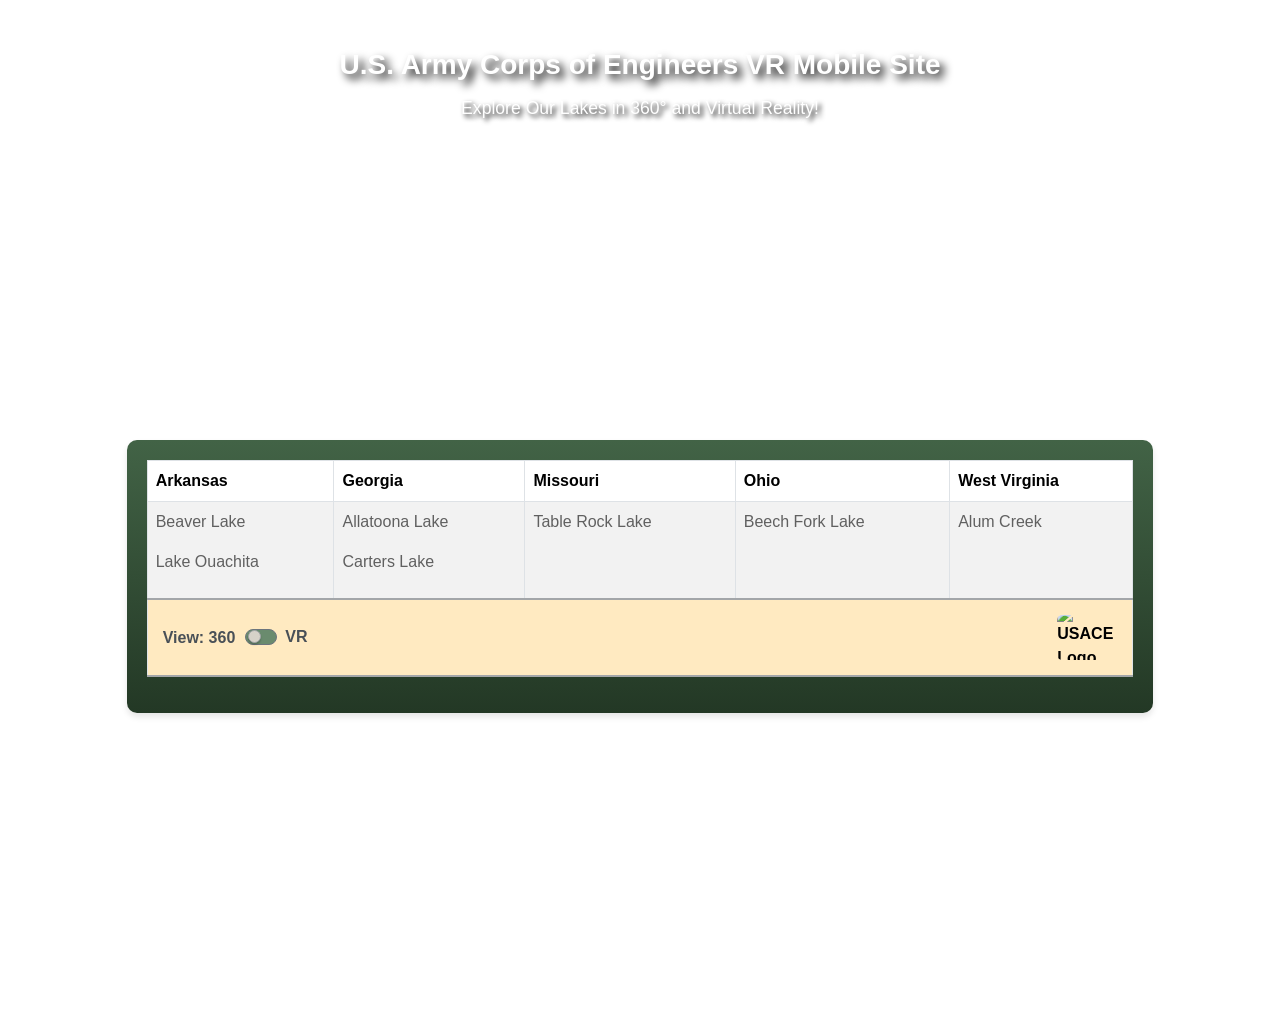
==== Vr mobile app code/assets/html/index.html @ 1b859202 "Added basic title for website" ====
<!DOCTYPE html>
<html lang="en">
<head>
    <meta charset="UTF-8">
    <meta name="viewport" content="width=device-width, initial-scale=1.0">
    <title>USACE VR Mobile Site</title>
    
    <!-- Bootstrap 5 CSS -->
    <link href="https://cdn.jsdelivr.net/npm/bootstrap@5.3.2/dist/css/bootstrap.min.css" rel="stylesheet" integrity="sha384-T3c6CoIi6uLrA9TneNEoa7RxnatzjcDSCmG1MXxSR1GAsXEV/Dwwykc2MPK8M2HN" crossorigin="anonymous">
    
    <!-- DataTables CSS -->
    <link rel="stylesheet" href="https://cdn.datatables.net/1.13.7/css/dataTables.bootstrap5.min.css">
    
    <!-- Custom CSS (load after Bootstrap) -->
    <link rel="stylesheet" href="../Stylesheets/Styles.css">

</head>
<body>

    <header>
    </header>

    <div class="container-fluid">
        <div class="title text-center mt-5">
            <h1>U.S. Army Corps of Engineers VR Mobile Site</h1>
            <h4 class="mt-3">Explore Our Lakes in 360° and Virtual Reality!</h4>
        </div>
        <div class="row">
            <!-- Left Empty Column -->
            <div class="col-1">
                <!-- Empty space -->
            </div>
            
            <!-- Main Content Column -->
            <div class="col-10">
                <div class="content">
                    <div class="table-container">
                        <table id="dataTable" class="table table-striped table-bordered">
                            <thead>
                                <tr>
                                    <th>Arkansas</th>
                                    <th>Georgia</th>
                                    <th>Missouri</th>
                                    <th>Ohio</th>
                                    <th>West Virginia</th>
                                </tr>
                            </thead>
                            <tbody>
                                <tr>
                                    <!--Arkansas-->
                                    <td>

                                        <!--Beaver Lake-->
                                        <p><a href="#" class="lake-link" 
                                            data-lake="Beaver Lake" 
                                            data-state="Arkansas" 
                                            data-images="../images/Arkansas/Beaver Lake/Dam Site Island Camp.png|../images/Arkansas/Beaver Lake/Shoreline Ranger Hike (1).png|../images/Arkansas/Beaver Lake/Shoreline Ranger Hike (2).png|../images/Arkansas/Beaver Lake/Shoreline Ranger Hike (3).png"
                                            data-image-names="Dam Site Island Camp|Shoreline Ranger Hike 1|Shoreline Ranger Hike 2|Shoreline Ranger Hike 3"
                                            data-video-urls="https://www.youtube.com/watch?v=g8gGlYtr96I|https://www.youtube.com/watch?v=zLRp9cXnNfo|https://www.youtube.com/watch?v=Ct_PFVvB5Y0|https://www.youtube.com/watch?v=xqgnPojbdZU">
                                            Beaver Lake
                                        </a></p>

                                        <!--Lake Ouachita-->
                                        <p><a href="#" class="lake-link" 
                                            data-lake="Lake Ouachita" 
                                            data-state="Arkansas" 
                                            data-images="../images/Arkansas/Lake Ouachita/Bird Island.png|../images/Arkansas/Lake Ouachita/Boat Ride.png|../images/Arkansas/Lake Ouachita/Brady Mountain Overlook.png|../images/Arkansas/Lake Ouachita/Dam and Overlook.png|../images/Arkansas/Lake Ouachita/Folds and Faults.png|../images/Arkansas/Lake Ouachita/Geo Fish Shelter and H Checkerboard Point.png|../images/Arkansas/Lake Ouachita/Hickory Nut Mountain.png|../images/Arkansas/Lake Ouachita/Low Water Wilderness Den.png|../images/Arkansas/Lake Ouachita/Mini Caves.png|../images/Arkansas/Lake Ouachita/Mother Natures Beach.png|../images/Arkansas/Lake Ouachita/Mother Natures Beach 2.png|../images/Arkansas/Lake Ouachita/Mother Natures Beach 3.png|../images/Arkansas/Lake Ouachita/Mountains and Valleys.png|../images/Arkansas/Lake Ouachita/Project Office.png|../images/Arkansas/Lake Ouachita/Recumbant Fold.png|../images/Arkansas/Lake Ouachita/Sticks and Stones.png|../images/Arkansas/Lake Ouachita/Submarine Slide and Zebra Rock.png|../images/Arkansas/Lake Ouachita/Vista Trail Segment.png|../images/Arkansas/Lake Ouachita/Whirlpool Rock.png"
                                            data-image-names="Bird Island|Boat Ride|Brady Mountain Overlook|Dam and Overlook|Folds and Faults|Geo Fish Shelter and H Checkerboard Point|Hickory Nut Mountain|Low Water Wilderness Den|Mini Caves|Mother Natures Beach|Mother Natures Beach Walk|Mother Natures Beach Walk 2|Mountains and Valleys|Project Office|Recumbant Fold|Sticks and Stones|Submarine Slide and Zebra Rock|Vista Trail Segment|Whirlpool Rock"
                                            data-video-urls="https://www.youtube.com/watch?v=2QRuW4S0KvY|https://www.youtube.com/watch?v=_oIsBWL_LHM|https://www.youtube.com/watch?v=P2IRKgEgGS8|https://www.youtube.com/watch?v=oGxEKEzfttA|https://www.youtube.com/watch?v=e5UOtzRybzU|https://www.youtube.com/watch?v=EkXKGhLAf4U|https://www.youtube.com/watch?v=rMq9kE6FqxE|https://www.youtube.com/watch?v=FuH0ocovlx0|https://www.youtube.com/watch?v=jHeGYohAr2c|https://www.youtube.com/watch?v=HaV4SFsv3Qk|https://www.youtube.com/watch?v=c6k9OtwXieY|https://www.youtube.com/watch?v=01Q6iFva3Eg|https://www.youtube.com/watch?v=Yh20S7yFBYk|https://www.youtube.com/watch?v=VLPJNTJTriI|https://www.youtube.com/watch?v=pZd-Wwkcnj0|https://www.youtube.com/watch?v=PHFxd4LHrU8|https://www.youtube.com/watch?v=fnfykVEtvx0|https://www.youtube.com/watch?v=u4lVDHUSC2s|https://www.youtube.com/watch?v=Wo5FJEMlhtE">
                                            Lake Ouachita
                                        </a></p>
                                    </td>

                                    <!--Georgia-->
                                    <td>

                                        <!--Allatona Lake-->
                                        <p><a href="#" class="lake-link" 
                                            data-lake="Allatoona Lake" 
                                            data-state="Georgia" 
                                            data-images="../images/Georgia/Allatoona Lake/Coopers Furnace.png|../images/Georgia/Allatoona Lake/Overlook Trail Hike.png|../images/Georgia/Allatoona Lake/Visitor Center.png"
                                            data-image-names="Coopers Furnace|Overlook Trail Hike|Visitor Center"
                                            data-video-urls="https://www.youtube.com/watch?v=gFT9-pzm2ws|https://www.youtube.com/watch?v=Gt97WoWfzmo|https://www.youtube.com/watch?v=rttz17SAAMA">
                                            Allatoona Lake
                                        </a></p>

                                        <!--Carters Lake-->
                                        <p><a href="#" class="lake-link" 
                                            data-lake="Carters Lake" 
                                            data-state="Georgia" 
                                            data-images="../images/Georgia/Carters Lake/Rim Trail Hike.png"
                                            data-image-names="Rim Trail Hike"
                                            data-video-urls="https://www.youtube.com/watch?v=lWsreyu6OWI">
                                            Carters Lake
                                        </a></p>
                                    </td>

                                    <!--Missouri-->
                                    <td>

                                        <!--Table Rock Lake-->
                                        <p><a href="#" class="lake-link" 
                                        data-lake="Table Rock Lake" 
                                        data-state="Missouri" 
                                        data-images="../images/Missouri/Table Rock Lake/Dewey Short Visitory Center.png|../images/Missouri/Table Rock Lake/Park Ranger Boat Ride.png"
                                        data-image-names="Dewey Short Visitory Center|Park Ranger Boat Ride"
                                        data-video-urls="https://www.youtube.com/watch?v=2S0P9jVswps|https://www.youtube.com/watch?v=4NnM9Bu-BU0">
                                        Table Rock Lake
                                        </a></p>
                                    </td>

                                    <!--Ohio-->
                                    <td>

                                        <!--Beech Fork Lake-->
                                        <p><a href="#" class="lake-link" 
                                        data-lake="Beech Fork Lake" 
                                        data-state="Ohio" 
                                        data-images="../images/Ohio/Beech Fork Lake/Beech Fork ATV Trails.png|../images/Ohio/Beech Fork Lake/Beech Fork Visitor Center.png"
                                        data-image-names="Beech Fork ATV Trails|Beech Fork Visitor Center"
                                        data-video-urls="https://www.youtube.com/watch?v=Dv0tVwF5Nbo|https://www.youtube.com/watch?v=cJ1Zuy2FV8M">
                                        Beech Fork Lake
                                    </a></p>
                                    </td>

                                    <!--West Virginia-->
                                    <td>

                                        <!--Alum Creek-->
                                        <p><a href="#" class="lake-link" 
                                        data-lake="Alum Creek" 
                                        data-state="West Virginia" 
                                        data-images="../images/West Virginia/Alum Creek/Alum Creek Bike Trail 1.png|../images/West Virginia/Alum Creek/Alum Creek Bike Trail 2.png|../images/West Virginia/Alum Creek/Alum Creek Visitor Center.png|../images/West Virginia/Alum Creek/Alum Dam Tour Part 1.png|../images/West Virginia/Alum Creek/Alum Dam Tour Part 2.png"
                                        data-image-names="Alum Creek Bike Trail 1|Alum Creek Bike Trail 2|Alum Creek Visitor Center|Alum Dam Tour Part 1|Alum Dam Tour Part 2"
                                        data-video-urls="https://www.youtube.com/watch?v=hBP_BNHXUy0|https://www.youtube.com/watch?v=TTZZEr5SEdY|https://www.youtube.com/watch?v=flcLnDaWR08|https://www.youtube.com/watch?v=JbqeRIfAaRo|https://www.youtube.com/watch?v=qpVFPhWdo5k">
                                        Alum Creek
                                    </a></p>
                                    </td>

                                </tr>
                            </tbody>
                            <tfoot>
                                <tr>
                                    <th colspan="5" class="table-footer">
                                        <div class="footer-content">
                                            <div class="footer-left">
                                                <span class="toggle-label">View: 360</span>
                                                <div class="form-check form-switch">
                                                    <input class="form-check-input" type="checkbox" id="toggleView">
                                                    <label class="form-check-label" for="toggleView">
                                                        VR
                                                    </label>
                                                </div>
                                            </div>
                                            <div class="crop">
                                                <img src="../images/usace-logo.jpg" alt="USACE Logo" width="100" >
                                            </div>
                                        </div>
                                     </th>
                                </tr>
                            </tfoot>
                        </table>
                    </div>
                </div>
            </div>
            
            <!-- Right Empty Column -->
            <div class="col-1">
                <!-- Empty space -->
            </div>
        </div>
    </div>

    <!-- Lake Details Modal -->
    <div class="modal fade" id="lakeModal" tabindex="-1" aria-labelledby="lakeModalLabel" aria-hidden="true">
        <div class="modal-dialog modal-lg">
            <div class="modal-content">
                <div class="modal-header">
                    <h5 class="modal-title" id="lakeModalLabel">Lake Details</h5>
                    <button type="button" class="btn-close" data-bs-dismiss="modal" aria-label="Close"></button>
                </div>
                <div class="modal-body">
                    <div class="container-fluid">
                        <div class="row">
                            <div class="col-12">
                                <!-- Image Carousel Container -->
                                <div id="imageCarousel" class="carousel slide" data-bs-ride="false">
                                    <div class="carousel-inner" id="imageContainer">
                                        <!-- Images will be dynamically added here -->
                                    </div>
                                    <button class="carousel-control-prev carousel-hidden" type="button" data-bs-target="#imageCarousel" data-bs-slide="prev">
                                        <span class="carousel-control-prev-icon" aria-hidden="true"></span>
                                        <span class="visually-hidden">Previous</span>
                                    </button>
                                    <button class="carousel-control-next carousel-hidden" type="button" data-bs-target="#imageCarousel" data-bs-slide="next">
                                        <span class="carousel-control-next-icon" aria-hidden="true"></span>
                                        <span class="visually-hidden">Next</span>
                                    </button>
                                    <div class="carousel-indicators carousel-hidden" id="imageIndicators">
                                        <!-- Indicators will be dynamically added here -->
                                    </div>
                                </div>
                            </div>
                            <div class="col-12 mt-3">
                                <h6><strong>State:</strong> <span id="lakeState"></span></h6>
                                <div id="trailsList">
                                    <p><strong>Available Trails:</strong></p>
                                    <ul id="trailNames">
                                        <!-- Trail names will be dynamically added here -->
                                    </ul>
                                </div>
                            </div>
                        </div>
                    </div>
                </div>
                <div class="modal-footer">
                    <button type="button" class="btn btn-secondary" data-bs-dismiss="modal">Close</button>
                </div>
            </div>
        </div>
    </div>
<!-- jQuery (required for DataTables) -->
<script src="https://code.jquery.com/jquery-3.7.1.min.js"></script>
    
<!-- Bootstrap 5 JS Bundle -->
<script src="https://cdn.jsdelivr.net/npm/bootstrap@5.3.2/dist/js/bootstrap.bundle.min.js" integrity="sha384-C6RzsynM9kWDrMNeT87bh95OGNyZPhcTNXj1NW7RuBCsyN/o0jlpcV8Qyq46cDfL" crossorigin="anonymous"></script>
    
<!-- DataTables JS -->
<script src="https://cdn.datatables.net/1.13.7/js/jquery.dataTables.min.js"></script>
<script src="https://cdn.datatables.net/1.13.7/js/dataTables.bootstrap5.min.js"></script>
    
<!-- Custom DataTable Initialization -->
<script src="../js/datatable-init.js"></script>
<script src="../js/index.js"></script>

</body>
</html>
---- Vr mobile app code/assets/Stylesheets/Styles.css ----
/*Uncomment the lines below if you actually want a COOL font*/
/*@font-face {
    font-family: 'Mick-CasterScript';
    src: url(../fonts/mick-caster/Mick\ Caster.ttf) format('truetype');
}*/

body {
    margin: 0px;
    font-family: 'Mick-CasterScript', sans-serif;
    background-image: url('../images/forest.png');
    background-size: cover;
    background-position: center;
}
h1 {
    font-family: 'Mick-CasterScript', sans-serif;
    font-size: 1.75rem;
    color: white;
    font-weight: bold;
    text-shadow: black 5px 5px 8px;
}
h4 {
    font-family: 'Mick-CasterScript', sans-serif;
    font-size: 1.1rem;
    color: white;
    text-shadow: black 3px 3px 5px;
}

.container-fluid {
    padding: 0; /* Remove default Bootstrap padding */
}

.container-fluid .row {
    margin: 0; /* Remove Bootstrap row margins */
}

.container-fluid .row > [class*="col-"] {
    padding: 0; /* Remove Bootstrap column padding */
}

/* DataTable Container Styling */
.content {
    padding: 20px;
    display: flex;
    justify-content: center;
    align-items: center;
    min-height: 100vh;
}

.table-container {
    width: 100%;
    max-width: 1200px;
    margin: 0 auto;
    background: linear-gradient(to bottom, rgb(66, 99, 70), rgb(35, 56, 37)); /* Diagonal green gradient */ /*106,139,110 to 75,96,77 for first option*/
    border-radius: 10px;
    box-shadow: 0 4px 6px rgba(0, 0, 0, 0.1); /* Subtle shadow */
    padding: 20px;
}

/* Custom Table Footer Styling */
.table-footer {
    background-color: #ffeac1 !important;
    border-top: 2px solid #a3a6a9 !important;
    border-bottom: 2px solid #a3a6a9 !important;
    padding: 15px !important;
}

.footer-content {
    display: flex;
    justify-content: space-between;
    align-items: center;
    width: 100%;
}

.footer-left, .footer-center, .footer-right {
    display: flex;
    align-items: center;
    gap: 10px;
}

.footer-left {
    font-weight: 600;
    color: #495057;
}

.footer-center {
    flex-grow: 1;
    justify-content: center;
}

.footer-right {
    gap: 8px;
}

.crop { /* Class to crop logo image */
    width: 60px;
    height: 45px; 
    overflow: hidden; /* Hide any overflow */
    border-radius: 10%; /* Make it circular */
    display: flex;
    justify-content: center;
    align-items: center;
}

.table tbody td a {
    color: #606060;
    text-decoration: none;
    font-weight: 500;
    display: inline-block; /* Required for transforms to work for text */
    transition: all 0.3s ease;
}

.table tbody td a:hover {
    color: #212121; /*212121 for darker on hover*/
    text-decoration: underline;
    transform: translateY(-3px); /* Slight upward movement on hover */
    text-shadow: 0 2px 4px rgba(0, 0, 0, 0.2); /* Add depth */
}

/* Custom ball/handle styling for toggle switch */
.form-check-input {
    background-color: rgb(106, 139, 110);           /* Off state background (green) */
    border-color: #6c757d;               /* Off state border */
    position: relative;                  /* Needed for positioning the ball */
}

.form-check-input:checked {
    background-color: rgb(106, 139, 110);           /* On state background (green) */
    border-color: #6c757d;               /* On state border */
}

.form-check-input:focus {
    box-shadow: 0 0 0 0.2rem rgba(10, 146, 0, 0.416) !important; /* Focus glow */
    border-color: #6c757d !important;
    outline: none !important;
    transition: all 0.6s cubic-bezier(0.68, -0.55, 0.265, 2.55);
}

/* Style the ball/handle */
.form-check-input::before {
    content: '';
    position: absolute;
    width: 13px;
    height: 13px;
    background-color: #d6d2c8;           /* Light cream ball when OFF */
    border: 1px solid #a3a6a9;          /* Light border */
    border-radius: 50%;
    left: 2px;
    transition: all 0.6s cubic-bezier(0.68, -0.55, 0.265, 2.55);
    box-shadow: 0 2px 2px rgba(0, 0, 0, 0.2);
}

.form-check-input:checked::before {
    left: calc(100% - 16px);             /* Move ball to right when toggled */
    background-color: #d6d2c8;           /* Cream color when ON */
    border-color: #a3a6a9;               /* Darker border when ON */
}

.modal{
    --bs-modal-width: 100%;
}

/* Mobile Card-Style Table Layout */
@media (max-width: 992px) {
    /* Hide the original table headers on mobile */
    .table thead {
        display: none;
    }

    .toggle-label {
        font-size: 20px;
    }
    .form-check-input {
        height: 20px;
    }
    
    .form-check-label {
        font-size: 22px;
    }
    .table-container {
        max-width: 500px; /* ← Smaller container */
    }
    /* Make table rows display as cards */
    .table tbody tr {
        display: block;
        border: 2px solid #969696;
        background-color: #d6d2c8;
        border-radius: 10px;
        margin-bottom: 15px;
        padding: 15px;
        box-shadow: 10px 10px 4px rgba(0,0,0,0.1);
        max-width: 500px;
    }
    
    /* Make each cell a block element with label */
    .table tbody td {
        display: block;
        border: none;
        padding: 15px;
        font-size: 18px;
        border-bottom: 2px solid #969696;
        background-color: #f6faf6;
        border-radius: 5px;
        white-space: nowrap;
        text-align: center;        /* ← Centers the text horizontally */
    }
    
    /* Add labels before each cell content */
    .table tbody td:nth-child(1):before { content: "Arkansas "; }
    .table tbody td:nth-child(2):before { content: "Georgia "; }
    .table tbody td:nth-child(3):before { content: "Missouri "; }
    .table tbody td:nth-child(4):before { content: "Ohio "; }
    .table tbody td:nth-child(5):before { content: "West Virginia "; }
    
    /* Style the labels */
    .table tbody td:before {

        font-weight: bold;
        color: #495057;
        display: inline-block;
        width: auto;
        font-size: 25px;
        margin-right: 10px; /* Space between label and content */
    }
    
    /* Hide empty cells on mobile */
    .table tbody td:empty {
        display: none;
    }
    
    /* Adjust footer for mobile */
    .table tfoot {
        display: block;
    }
    
    .table tfoot tr {
        display: block;
    }
    
    .table tfoot th {
        display: block;
        border: none;
    }
    .form-check-input::before {
        width: 14px; /* Slightly bigger ball for tablet view to match toggle switch */
        height: 14px;
        bottom: 2px; /* Adjust ball position to align better for tablet view */
    }

    .modal-dialog {
        margin: 10px;
    }
    
    .modal-title {
        font-size: 1.5rem;
    }
}

@media (max-width: 576px) {  /* Further adjustments for VERY small screens */
   /* Table and cell styling */
   .table tbody td {
       padding: 15px;
       font-size: 14px;
       white-space: normal; /* Allow text to wrap */
       word-break: break-word;
       display: block;
       border: none;
       border-bottom: 1px solid #969696;
   }
   
   .table tbody td:before {
       font-size: 15px;
       font-weight: bold;
       color: #495057;
       display: inline-block;
       width: 120px;
       margin-right: 10px;
   }

   /* Toggle controls */
   .toggle-label {
        font-size: 15px;
    }
    .form-check-input {
        height: 15px;
    }
    
    .form-check-label {
        font-size: 17px;
    }
    .form-check-input::before {
        width: 13px; /* Slightly smaller ball for mobile view */
        height: 13px;
        bottom: 0px; /* Adjust ball position to align better for mobile view */
        transform: translateX(1px); /* Slightly adjust ball position */
    }

    /* Table structure for mobile cards */
    .table thead {
        display: none;
    }
    
    .table tbody tr {
        display: block;
        border: 2px solid #969696;
        border-radius: 10px;
        margin-bottom: 15px;
        padding: 15px;
        box-shadow: 10px 10px 4px rgba(0,0,0,0.1);
    }
    
    /* Add labels before each cell content */
    .table tbody td:nth-child(1):before { content: "Arkansas: "; }
    .table tbody td:nth-child(2):before { content: "Georgia: "; }
    .table tbody td:nth-child(3):before { content: "Missouri: "; }
    .table tbody td:nth-child(4):before { content: "Ohio: "; }
    .table tbody td:nth-child(5):before { content: "West Virginia: "; }
    
    /* Hide empty cells on mobile */
    .table tbody td:empty {
        display: none;
    }
    
    /* Remove last border from last cell in each card */
    .table tbody td:last-child {
        border-bottom: none;
    }
    
    /* Adjust footer for mobile */
    .table tfoot {
        display: block;
    }
    
    .table tfoot tr {
        display: block;
    }
    
    .table tfoot th {
        display: block;
        border: none;
    }

    /* Carousel styling */
    .carousel-caption {
        background-color: rgba(75, 96, 77, 0.8);
        border-radius: 10px;
        padding: 5px;
    }

    .carousel-caption h5 {
        font-family: 'Mick-CasterScript', sans-serif;
        font-size: 0.9rem;
    }
}
img{
    border-radius: 15px;
}

/* Modal Customization */
.modal-content {
    background: linear-gradient(135deg, #f6faf6, #e8f5e8);
    border-radius: 15px;
    border: 3px solid #6a8b6e;
    box-shadow: 0 8px 25px rgba(0, 0, 0, 0.3);
}

.modal-header {
    background: linear-gradient(135deg, #6a8b6e, #4b604d);
    color: white;
    border-radius: 12px 12px 0 0;
    border-bottom: 2px solid #4b604d;
}

.modal-title {
    font-family: 'Mick-CasterScript', sans-serif;
    font-weight: bold;
    font-size: 2rem;
}

.btn-close {
    filter: invert(1);
    font-size: 1.2rem;
}

.modal-body {
    padding: 2rem;
    font-family: 'Mick-CasterScript', sans-serif;
    font-size: 1.2rem;
}

.modal-body h6 {
    color: #4b604d;
    font-size: 1.5rem;
}

.modal-body p {
    font-size: 1.3rem;
    line-height: 1.5;
}

.modal-footer {
    border-top: 2px solid #6a8b6e;
    background-color: #ffeac1;
}

#view360Btn {
    background-color: #6a8b6e;
    border-color: #4b604d;
    font-family: 'Mick-CasterScript', sans-serif;
    font-weight: bold;
    transition: all 0.3s ease;
}

#view360Btn:hover {
    background-color: #4b604d;
    transform: translateY(-2px);
    box-shadow: 0 4px 8px rgba(0, 0, 0, 0.2);
}

#viewVRBtn {
    font-family: 'Mick-CasterScript', sans-serif;
    font-weight: bold;
    transition: all 0.3s ease;
}

#viewVRBtn:hover {
    transform: translateY(-2px);
    box-shadow: 0 4px 8px rgba(0, 0, 0, 0.2);
}

/* Carousel Controls for Modal */
.carousel-hidden {
    display: none !important;
}

.carousel-control-prev,
.carousel-control-next {
    background-color: rgba(106, 139, 110, 0.9);
    border-radius: 50%;
    width: 50px;
    height: 50px;
    margin: auto;
}

.carousel-control-prev:hover,
.carousel-control-next:hover {
    background-color: rgba(106, 139, 110, 0.6);
}

.carousel-indicators button {
    background-color: #6a8b6e;
    border: 2px solid #4b604d;
}

.carousel-indicators button.active {
    background-color: #4b604d;
}

.carousel-caption {
    background-color: rgba(75, 96, 77, 0.8);
    border-radius: 10px;
    padding: 10px;
}

.carousel-caption h5 {
    font-family: 'Mick-CasterScript', sans-serif;
    font-size: 1.2rem;
}

.carousel-caption a {
    color: white;
    text-decoration: underline;
}
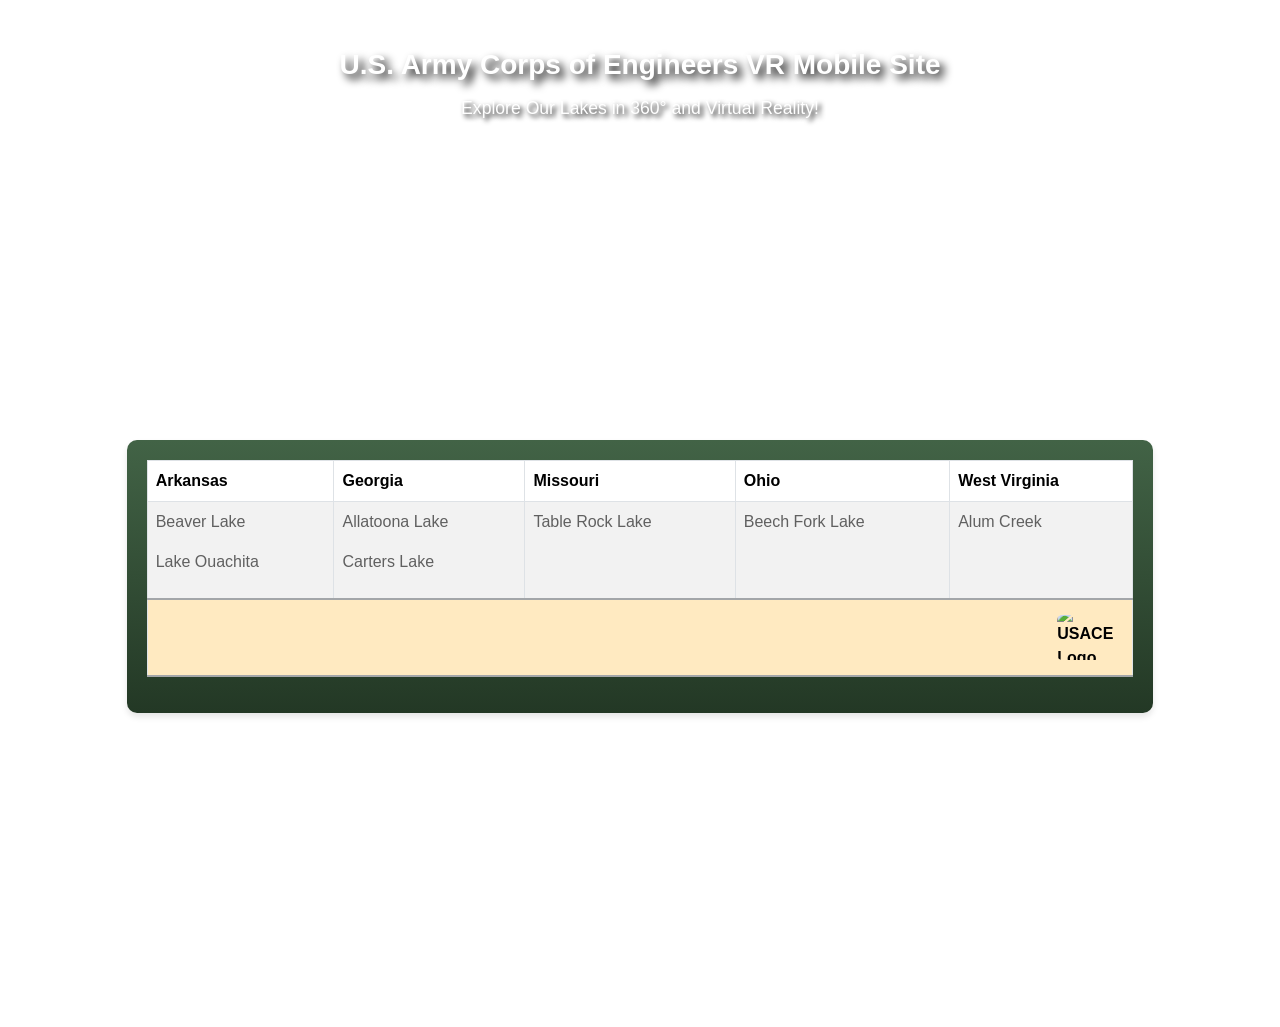
==== commit a639a026: "Removed all evidence of unnecessary custom VR toggle button :(" ====
--- a/Vr mobile app code/assets/html/index.html
+++ b/Vr mobile app code/assets/html/index.html
@@ -21,9 +21,9 @@
     </header>
 
     <div class="container-fluid">
-        <div class="title text-center mt-5">
+        <div class="title text-center mt-5 mx-2">
             <h1>U.S. Army Corps of Engineers VR Mobile Site</h1>
-            <h4 class="mt-3">Explore Our Lakes in 360° and Virtual Reality!</h4>
+            <h4 class="mt-3 mx-5">Explore Our Lakes in 360° and Virtual Reality!</h4>
         </div>
         <div class="row">
             <!-- Left Empty Column -->
@@ -144,13 +144,7 @@
                                     <th colspan="5" class="table-footer">
                                         <div class="footer-content">
                                             <div class="footer-left">
-                                                <span class="toggle-label">View: 360</span>
-                                                <div class="form-check form-switch">
-                                                    <input class="form-check-input" type="checkbox" id="toggleView">
-                                                    <label class="form-check-label" for="toggleView">
-                                                        VR
-                                                    </label>
-                                                </div>
+                                                
                                             </div>
                                             <div class="crop">
                                                 <img src="../images/usace-logo.jpg" alt="USACE Logo" width="100" >
--- a/Vr mobile app code/assets/Stylesheets/Styles.css
+++ b/Vr mobile app code/assets/Stylesheets/Styles.css
@@ -114,45 +114,6 @@
     text-decoration: underline;
     transform: translateY(-3px); /* Slight upward movement on hover */
     text-shadow: 0 2px 4px rgba(0, 0, 0, 0.2); /* Add depth */
-}
-
-/* Custom ball/handle styling for toggle switch */
-.form-check-input {
-    background-color: rgb(106, 139, 110);           /* Off state background (green) */
-    border-color: #6c757d;               /* Off state border */
-    position: relative;                  /* Needed for positioning the ball */
-}
-
-.form-check-input:checked {
-    background-color: rgb(106, 139, 110);           /* On state background (green) */
-    border-color: #6c757d;               /* On state border */
-}
-
-.form-check-input:focus {
-    box-shadow: 0 0 0 0.2rem rgba(10, 146, 0, 0.416) !important; /* Focus glow */
-    border-color: #6c757d !important;
-    outline: none !important;
-    transition: all 0.6s cubic-bezier(0.68, -0.55, 0.265, 2.55);
-}
-
-/* Style the ball/handle */
-.form-check-input::before {
-    content: '';
-    position: absolute;
-    width: 13px;
-    height: 13px;
-    background-color: #d6d2c8;           /* Light cream ball when OFF */
-    border: 1px solid #a3a6a9;          /* Light border */
-    border-radius: 50%;
-    left: 2px;
-    transition: all 0.6s cubic-bezier(0.68, -0.55, 0.265, 2.55);
-    box-shadow: 0 2px 2px rgba(0, 0, 0, 0.2);
-}
-
-.form-check-input:checked::before {
-    left: calc(100% - 16px);             /* Move ball to right when toggled */
-    background-color: #d6d2c8;           /* Cream color when ON */
-    border-color: #a3a6a9;               /* Darker border when ON */
 }
 
 .modal{
@@ -350,6 +311,8 @@
         font-family: 'Mick-CasterScript', sans-serif;
         font-size: 0.9rem;
     }
+
+/* For images in modal */    
 }
 img{
     border-radius: 15px;
@@ -400,31 +363,6 @@
 .modal-footer {
     border-top: 2px solid #6a8b6e;
     background-color: #ffeac1;
-}
-
-#view360Btn {
-    background-color: #6a8b6e;
-    border-color: #4b604d;
-    font-family: 'Mick-CasterScript', sans-serif;
-    font-weight: bold;
-    transition: all 0.3s ease;
-}
-
-#view360Btn:hover {
-    background-color: #4b604d;
-    transform: translateY(-2px);
-    box-shadow: 0 4px 8px rgba(0, 0, 0, 0.2);
-}
-
-#viewVRBtn {
-    font-family: 'Mick-CasterScript', sans-serif;
-    font-weight: bold;
-    transition: all 0.3s ease;
-}
-
-#viewVRBtn:hover {
-    transform: translateY(-2px);
-    box-shadow: 0 4px 8px rgba(0, 0, 0, 0.2);
 }
 
 /* Carousel Controls for Modal */
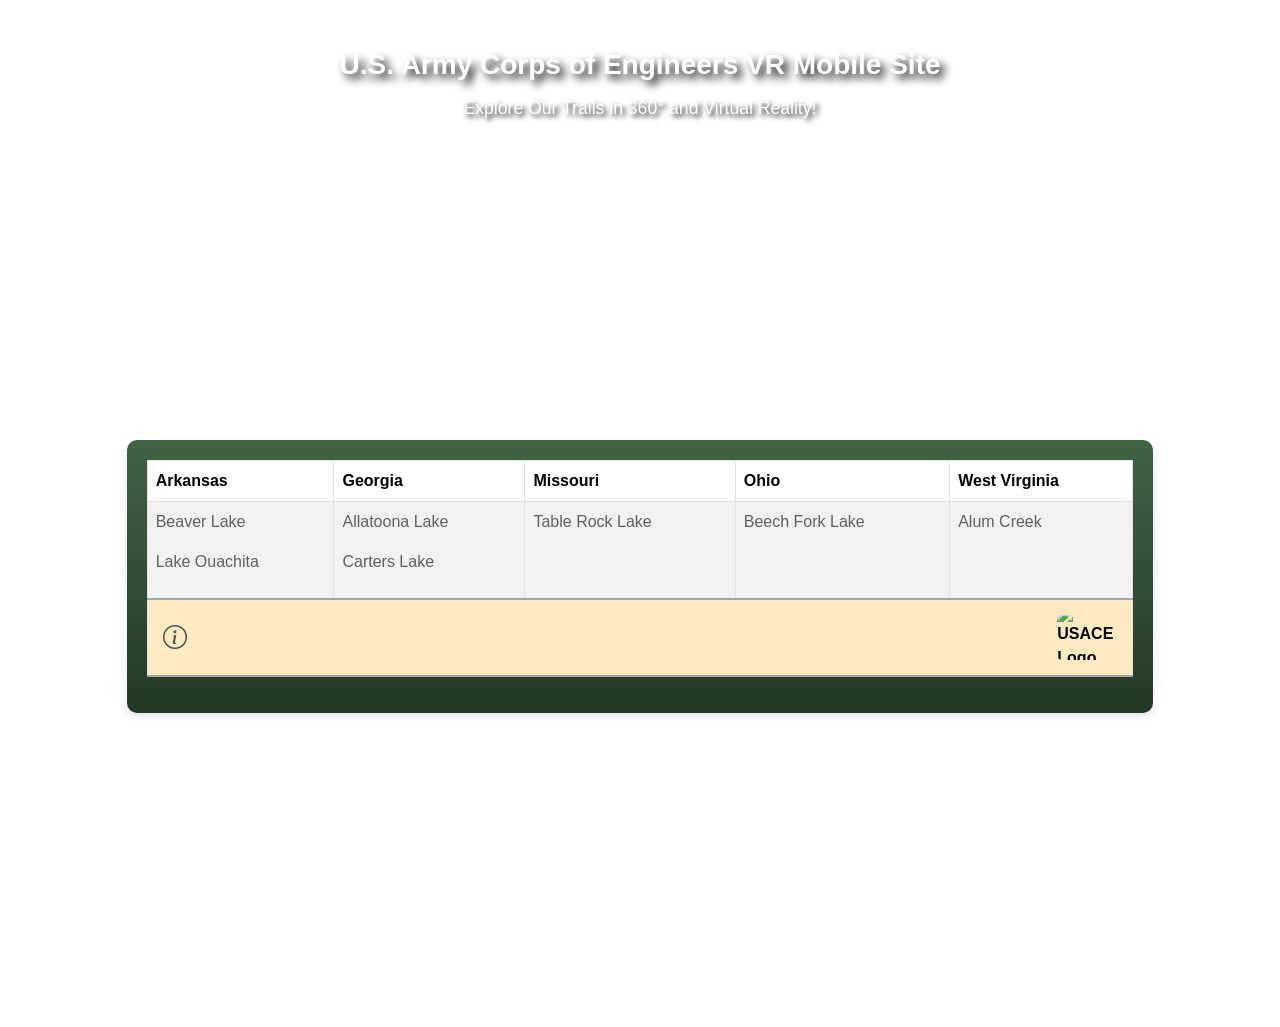
==== commit c3a69a75: "Changed "lake" keyword to "trail" to better match video context. Added "i" icon in footer with dedic" ====
--- a/Vr mobile app code/assets/html/index.html
+++ b/Vr mobile app code/assets/html/index.html
@@ -14,6 +14,9 @@
     <!-- Custom CSS (load after Bootstrap) -->
     <link rel="stylesheet" href="../Stylesheets/Styles.css">
 
+    <!-- Bootstrap Icons -->
+    <link rel="stylesheet" href="https://cdn.jsdelivr.net/npm/bootstrap-icons@1.11.1/font/bootstrap-icons.css">
+
 </head>
 <body>
 
@@ -23,7 +26,7 @@
     <div class="container-fluid">
         <div class="title text-center mt-5 mx-2">
             <h1>U.S. Army Corps of Engineers VR Mobile Site</h1>
-            <h4 class="mt-3 mx-5">Explore Our Lakes in 360° and Virtual Reality!</h4>
+            <h4 class="mt-3 mx-5">Explore Our Trails in 360° and Virtual Reality!</h4>
         </div>
         <div class="row">
             <!-- Left Empty Column -->
@@ -51,8 +54,8 @@
                                     <td>
 
                                         <!--Beaver Lake-->
-                                        <p><a href="#" class="lake-link" 
-                                            data-lake="Beaver Lake" 
+                                        <p><a href="#" class="trail-link" 
+                                            data-trail="Beaver Lake" 
                                             data-state="Arkansas" 
                                             data-images="../images/Arkansas/Beaver Lake/Dam Site Island Camp.png|../images/Arkansas/Beaver Lake/Shoreline Ranger Hike (1).png|../images/Arkansas/Beaver Lake/Shoreline Ranger Hike (2).png|../images/Arkansas/Beaver Lake/Shoreline Ranger Hike (3).png"
                                             data-image-names="Dam Site Island Camp|Shoreline Ranger Hike 1|Shoreline Ranger Hike 2|Shoreline Ranger Hike 3"
@@ -61,8 +64,8 @@
                                         </a></p>
 
                                         <!--Lake Ouachita-->
-                                        <p><a href="#" class="lake-link" 
-                                            data-lake="Lake Ouachita" 
+                                        <p><a href="#" class="trail-link" 
+                                            data-trail="Lake Ouachita" 
                                             data-state="Arkansas" 
                                             data-images="../images/Arkansas/Lake Ouachita/Bird Island.png|../images/Arkansas/Lake Ouachita/Boat Ride.png|../images/Arkansas/Lake Ouachita/Brady Mountain Overlook.png|../images/Arkansas/Lake Ouachita/Dam and Overlook.png|../images/Arkansas/Lake Ouachita/Folds and Faults.png|../images/Arkansas/Lake Ouachita/Geo Fish Shelter and H Checkerboard Point.png|../images/Arkansas/Lake Ouachita/Hickory Nut Mountain.png|../images/Arkansas/Lake Ouachita/Low Water Wilderness Den.png|../images/Arkansas/Lake Ouachita/Mini Caves.png|../images/Arkansas/Lake Ouachita/Mother Natures Beach.png|../images/Arkansas/Lake Ouachita/Mother Natures Beach 2.png|../images/Arkansas/Lake Ouachita/Mother Natures Beach 3.png|../images/Arkansas/Lake Ouachita/Mountains and Valleys.png|../images/Arkansas/Lake Ouachita/Project Office.png|../images/Arkansas/Lake Ouachita/Recumbant Fold.png|../images/Arkansas/Lake Ouachita/Sticks and Stones.png|../images/Arkansas/Lake Ouachita/Submarine Slide and Zebra Rock.png|../images/Arkansas/Lake Ouachita/Vista Trail Segment.png|../images/Arkansas/Lake Ouachita/Whirlpool Rock.png"
                                             data-image-names="Bird Island|Boat Ride|Brady Mountain Overlook|Dam and Overlook|Folds and Faults|Geo Fish Shelter and H Checkerboard Point|Hickory Nut Mountain|Low Water Wilderness Den|Mini Caves|Mother Natures Beach|Mother Natures Beach Walk|Mother Natures Beach Walk 2|Mountains and Valleys|Project Office|Recumbant Fold|Sticks and Stones|Submarine Slide and Zebra Rock|Vista Trail Segment|Whirlpool Rock"
@@ -75,8 +78,8 @@
                                     <td>
 
                                         <!--Allatona Lake-->
-                                        <p><a href="#" class="lake-link" 
-                                            data-lake="Allatoona Lake" 
+                                        <p><a href="#" class="trail-link" 
+                                            data-trail="Allatoona Lake" 
                                             data-state="Georgia" 
                                             data-images="../images/Georgia/Allatoona Lake/Coopers Furnace.png|../images/Georgia/Allatoona Lake/Overlook Trail Hike.png|../images/Georgia/Allatoona Lake/Visitor Center.png"
                                             data-image-names="Coopers Furnace|Overlook Trail Hike|Visitor Center"
@@ -85,8 +88,8 @@
                                         </a></p>
 
                                         <!--Carters Lake-->
-                                        <p><a href="#" class="lake-link" 
-                                            data-lake="Carters Lake" 
+                                        <p><a href="#" class="trail-link" 
+                                            data-trail="Carters Lake" 
                                             data-state="Georgia" 
                                             data-images="../images/Georgia/Carters Lake/Rim Trail Hike.png"
                                             data-image-names="Rim Trail Hike"
@@ -99,8 +102,8 @@
                                     <td>
 
                                         <!--Table Rock Lake-->
-                                        <p><a href="#" class="lake-link" 
-                                        data-lake="Table Rock Lake" 
+                                        <p><a href="#" class="trail-link" 
+                                        data-trail="Table Rock Lake" 
                                         data-state="Missouri" 
                                         data-images="../images/Missouri/Table Rock Lake/Dewey Short Visitory Center.png|../images/Missouri/Table Rock Lake/Park Ranger Boat Ride.png"
                                         data-image-names="Dewey Short Visitory Center|Park Ranger Boat Ride"
@@ -113,8 +116,8 @@
                                     <td>
 
                                         <!--Beech Fork Lake-->
-                                        <p><a href="#" class="lake-link" 
-                                        data-lake="Beech Fork Lake" 
+                                        <p><a href="#" class="trail-link" 
+                                        data-trail="Beech Fork Lake" 
                                         data-state="Ohio" 
                                         data-images="../images/Ohio/Beech Fork Lake/Beech Fork ATV Trails.png|../images/Ohio/Beech Fork Lake/Beech Fork Visitor Center.png"
                                         data-image-names="Beech Fork ATV Trails|Beech Fork Visitor Center"
@@ -127,8 +130,8 @@
                                     <td>
 
                                         <!--Alum Creek-->
-                                        <p><a href="#" class="lake-link" 
-                                        data-lake="Alum Creek" 
+                                        <p><a href="#" class="trail-link" 
+                                        data-trail="Alum Creek" 
                                         data-state="West Virginia" 
                                         data-images="../images/West Virginia/Alum Creek/Alum Creek Bike Trail 1.png|../images/West Virginia/Alum Creek/Alum Creek Bike Trail 2.png|../images/West Virginia/Alum Creek/Alum Creek Visitor Center.png|../images/West Virginia/Alum Creek/Alum Dam Tour Part 1.png|../images/West Virginia/Alum Creek/Alum Dam Tour Part 2.png"
                                         data-image-names="Alum Creek Bike Trail 1|Alum Creek Bike Trail 2|Alum Creek Visitor Center|Alum Dam Tour Part 1|Alum Dam Tour Part 2"
@@ -144,7 +147,7 @@
                                     <th colspan="5" class="table-footer">
                                         <div class="footer-content">
                                             <div class="footer-left">
-                                                
+                                                <i class="bi bi-info-circle" style="font-size: 1.5rem;" data-bs-toggle="modal" data-bs-target="#infoModal" title="More Info"></i>
                                             </div>
                                             <div class="crop">
                                                 <img src="../images/usace-logo.jpg" alt="USACE Logo" width="100" >
@@ -165,12 +168,12 @@
         </div>
     </div>
 
-    <!-- Lake Details Modal -->
-    <div class="modal fade" id="lakeModal" tabindex="-1" aria-labelledby="lakeModalLabel" aria-hidden="true">
+    <!-- Trail Details Modal -->
+    <div class="modal fade" id="trailModal" tabindex="-1" aria-labelledby="trailModalLabel" aria-hidden="true">
         <div class="modal-dialog modal-lg">
             <div class="modal-content">
                 <div class="modal-header">
-                    <h5 class="modal-title" id="lakeModalLabel">Lake Details</h5>
+                    <h5 class="modal-title" id="trailModalLabel">trail Details</h5>
                     <button type="button" class="btn-close" data-bs-dismiss="modal" aria-label="Close"></button>
                 </div>
                 <div class="modal-body">
@@ -196,7 +199,7 @@
                                 </div>
                             </div>
                             <div class="col-12 mt-3">
-                                <h6><strong>State:</strong> <span id="lakeState"></span></h6>
+                                <h6><strong>State:</strong> <span id="trailState"></span></h6>
                                 <div id="trailsList">
                                     <p><strong>Available Trails:</strong></p>
                                     <ul id="trailNames">
@@ -213,6 +216,36 @@
             </div>
         </div>
     </div>
+
+    <!-- Info Modal -->
+    <div class="modal fade" id="infoModal" tabindex="-1">
+        <div class="modal-dialog modal-lg">
+            <div class="modal-content">
+                <div class="modal-header">
+                    <h5 class="modal-title" id="infoModalLabel">How to Access VR</h5>
+                    <button type="button" class="btn-close" data-bs-dismiss="modal" aria-label="Close"></button>
+                </div>
+                <div class="modal-body">
+                    <div class="row">
+                        <div class="col-md-6 d-flex flex-column align-items-start">
+                            <p>Android: Use YouTube App</p>
+                            <img src="../images/androidinfo1.jpg" alt="VR Headset" width="150" class="mb-1">
+                            <img src="../images/androidinfo2.jpg" alt="VR Headset" width="150" class="mb-1">
+                            <img src="../images/androidinfo3.jpg" alt="VR Headset" width="150" class="mb-1">
+                        </div>
+                        <div class="col-md-6 d-flex flex-column align-items-end">
+                            <p>iOS: Use Safari Browser</p>
+                            <img src="../images/androidinfo1 copy.jpg" alt="VR Headset" width="150" class="mb-1">
+                        </div>
+                    </div>
+                </div>
+                <div class="modal-footer">
+                    <button type="button" class="btn btn-secondary" data-bs-dismiss="modal">Close</button>
+                </div>
+            </div>
+        </div>
+    </div>
+
 <!-- jQuery (required for DataTables) -->
 <script src="https://code.jquery.com/jquery-3.7.1.min.js"></script>
     
--- a/Vr mobile app code/assets/Stylesheets/Styles.css
+++ b/Vr mobile app code/assets/Stylesheets/Styles.css
@@ -344,6 +344,14 @@
     font-size: 1.2rem;
 }
 
+.btn-secondary {
+    background-color: #6a8b6e;
+}
+
+.btn-secondary:hover {
+    background-color: #4b604d;
+}
+
 .modal-body {
     padding: 2rem;
     font-family: 'Mick-CasterScript', sans-serif;
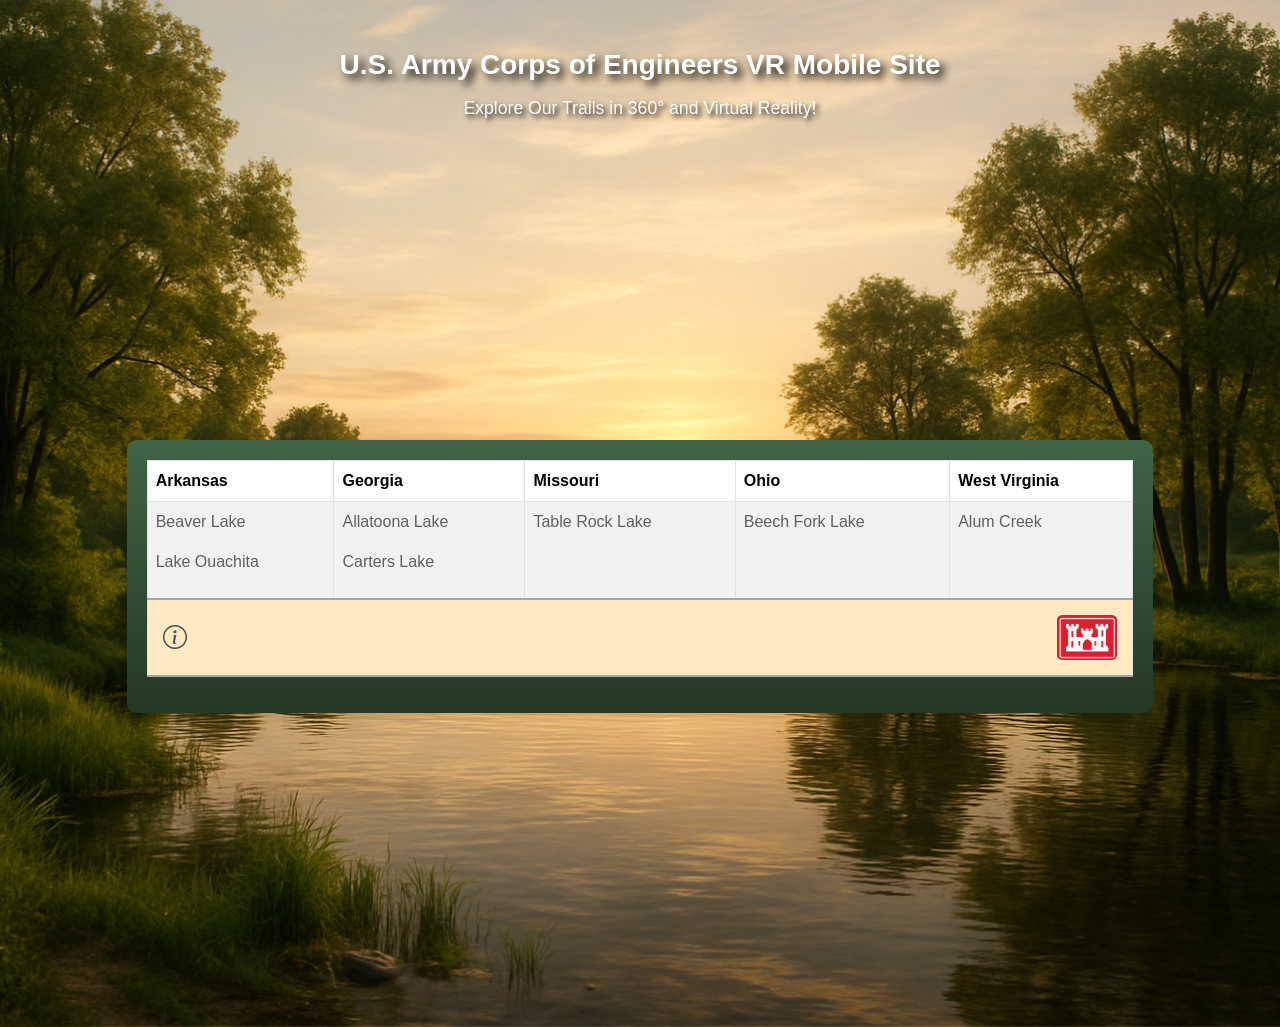
==== commit b20911de: "Change video URL format to embed link change watch?v= to embed/" ====
--- a/Vr mobile app code/assets/html/index.html
+++ b/Vr mobile app code/assets/html/index.html
@@ -93,7 +93,7 @@
                                             data-state="Georgia" 
                                             data-images="../images/Georgia/Carters Lake/Rim Trail Hike.png"
                                             data-image-names="Rim Trail Hike"
-                                            data-video-urls="https://www.youtube.com/watch?v=lWsreyu6OWI">
+                                            data-video-urls="https://www.youtube.com/embed/lWsreyu6OWI">
                                             Carters Lake
                                         </a></p>
                                     </td>
@@ -147,7 +147,7 @@
                                     <th colspan="5" class="table-footer">
                                         <div class="footer-content">
                                             <div class="footer-left">
-                                                <i class="bi bi-info-circle" style="font-size: 1.5rem;" data-bs-toggle="modal" data-bs-target="#infoModal" title="More Info"></i>
+                                                <i class="bi bi-info-circle info-icon" data-bs-toggle="modal" data-bs-target="#infoModal" title="More Info"></i>
                                             </div>
                                             <div class="crop">
                                                 <img src="../images/usace-logo.jpg" alt="USACE Logo" width="100" >
@@ -169,7 +169,7 @@
     </div>
 
     <!-- Trail Details Modal -->
-    <div class="modal fade" id="trailModal" tabindex="-1" aria-labelledby="trailModalLabel" aria-hidden="true">
+    <div class="modal fade" id="trailModal" tabindex="-1">
         <div class="modal-dialog modal-lg">
             <div class="modal-content">
                 <div class="modal-header">
@@ -186,11 +186,11 @@
                                         <!-- Images will be dynamically added here -->
                                     </div>
                                     <button class="carousel-control-prev carousel-hidden" type="button" data-bs-target="#imageCarousel" data-bs-slide="prev">
-                                        <span class="carousel-control-prev-icon" aria-hidden="true"></span>
+                                        <span class="carousel-control-prev-icon"></span>
                                         <span class="visually-hidden">Previous</span>
                                     </button>
                                     <button class="carousel-control-next carousel-hidden" type="button" data-bs-target="#imageCarousel" data-bs-slide="next">
-                                        <span class="carousel-control-next-icon" aria-hidden="true"></span>
+                                        <span class="carousel-control-next-icon"></span>
                                         <span class="visually-hidden">Next</span>
                                     </button>
                                     <div class="carousel-indicators carousel-hidden" id="imageIndicators">
@@ -225,19 +225,11 @@
                     <h5 class="modal-title" id="infoModalLabel">How to Access VR</h5>
                     <button type="button" class="btn-close" data-bs-dismiss="modal" aria-label="Close"></button>
                 </div>
-                <div class="modal-body">
-                    <div class="row">
-                        <div class="col-md-6 d-flex flex-column align-items-start">
-                            <p>Android: Use YouTube App</p>
-                            <img src="../images/androidinfo1.jpg" alt="VR Headset" width="150" class="mb-1">
-                            <img src="../images/androidinfo2.jpg" alt="VR Headset" width="150" class="mb-1">
-                            <img src="../images/androidinfo3.jpg" alt="VR Headset" width="150" class="mb-1">
-                        </div>
-                        <div class="col-md-6 d-flex flex-column align-items-end">
-                            <p>iOS: Use Safari Browser</p>
-                            <img src="../images/androidinfo1 copy.jpg" alt="VR Headset" width="150" class="mb-1">
-                        </div>
-                    </div>
+                <div class="modal-body text-center">
+                            <p class="mb-4">Android: Use YouTube App</p>
+                            <img src="../images/androidinfo1.jpg" alt="VR Headset" width="150" class="mx-4 mb-4">
+                            <img src="../images/androidinfo2.jpg" alt="VR Headset" width="150" class="mx-4 mb-4">
+                            <img src="../images/androidinfo3.jpg" alt="VR Headset" width="150" class="mx-4 mb-4">
                 </div>
                 <div class="modal-footer">
                     <button type="button" class="btn btn-secondary" data-bs-dismiss="modal">Close</button>
--- a/Vr mobile app code/assets/Stylesheets/Styles.css
+++ b/Vr mobile app code/assets/Stylesheets/Styles.css
@@ -1,3 +1,8 @@
+/* Info icon styling for modal trigger */
+.info-icon {
+    font-size: 1.5rem;
+    cursor: pointer;
+}
 /*Uncomment the lines below if you actually want a COOL font*/
 /*@font-face {
     font-family: 'Mick-CasterScript';
